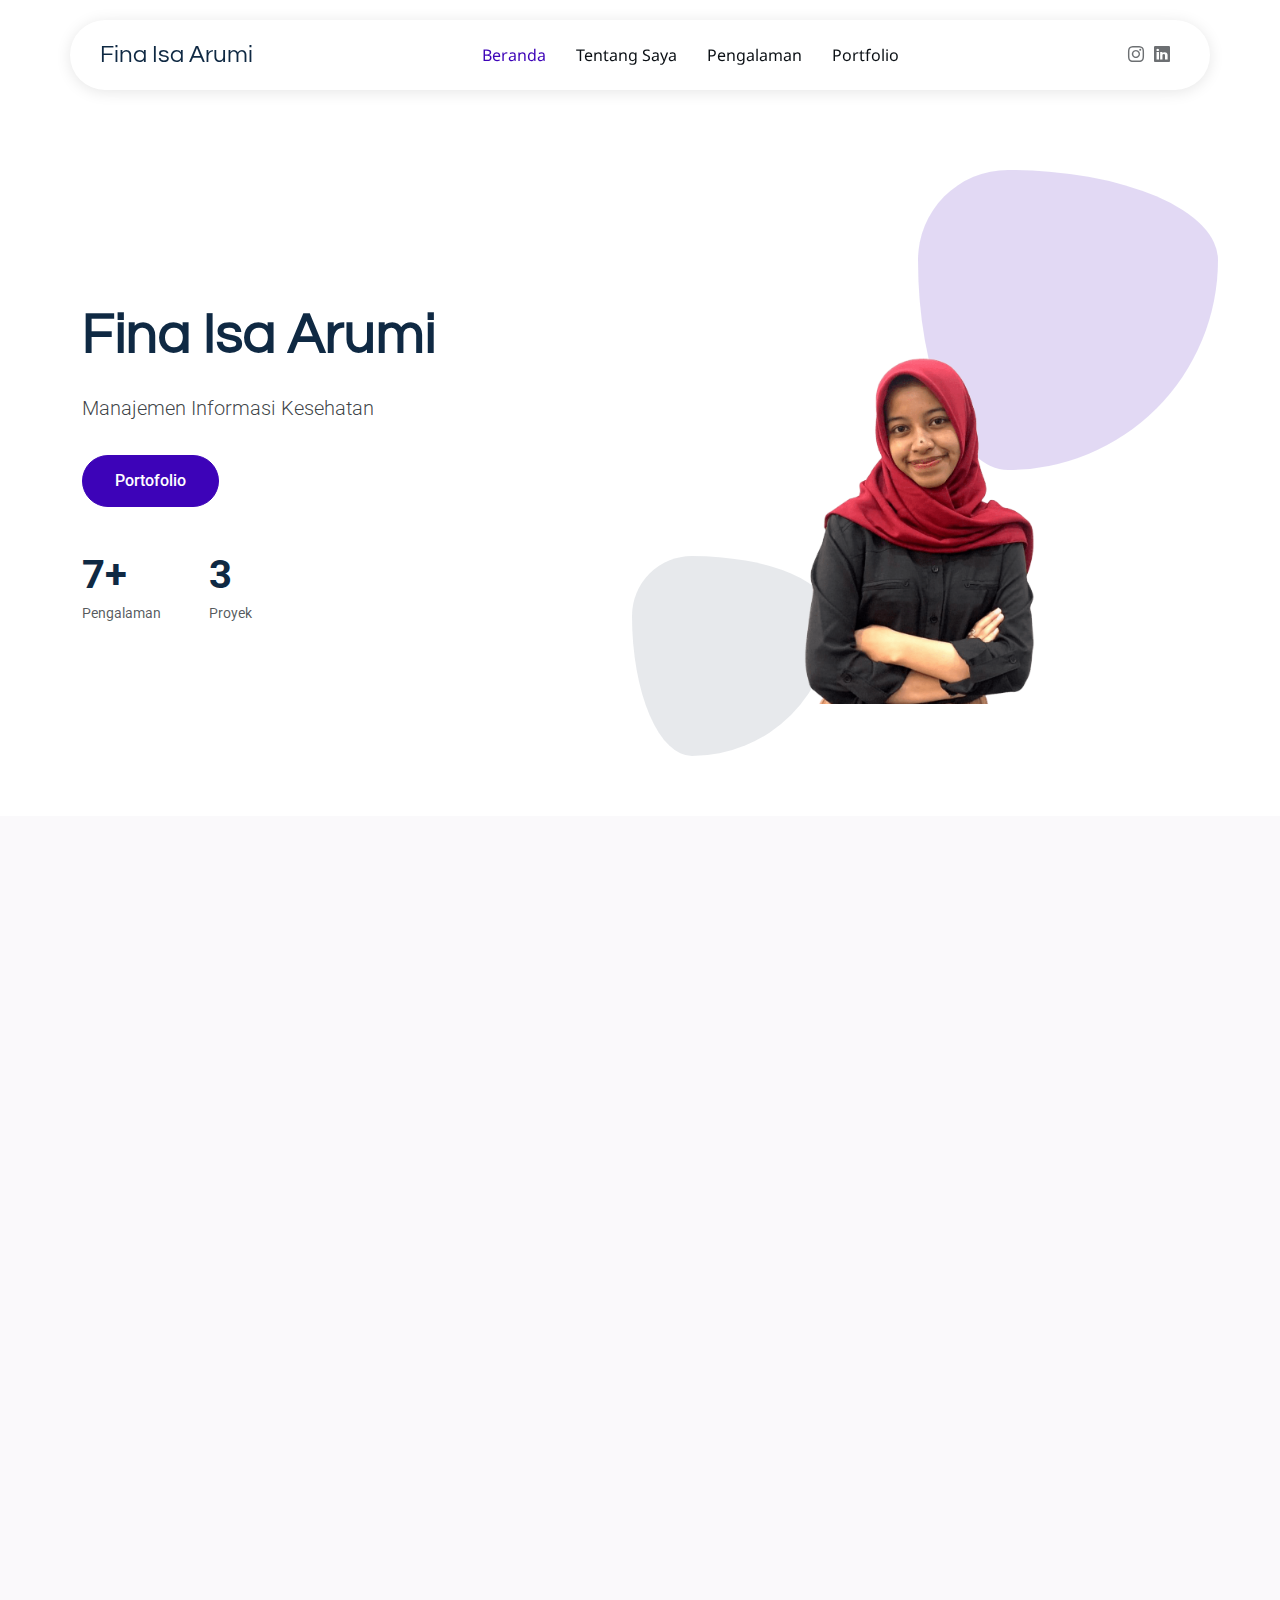
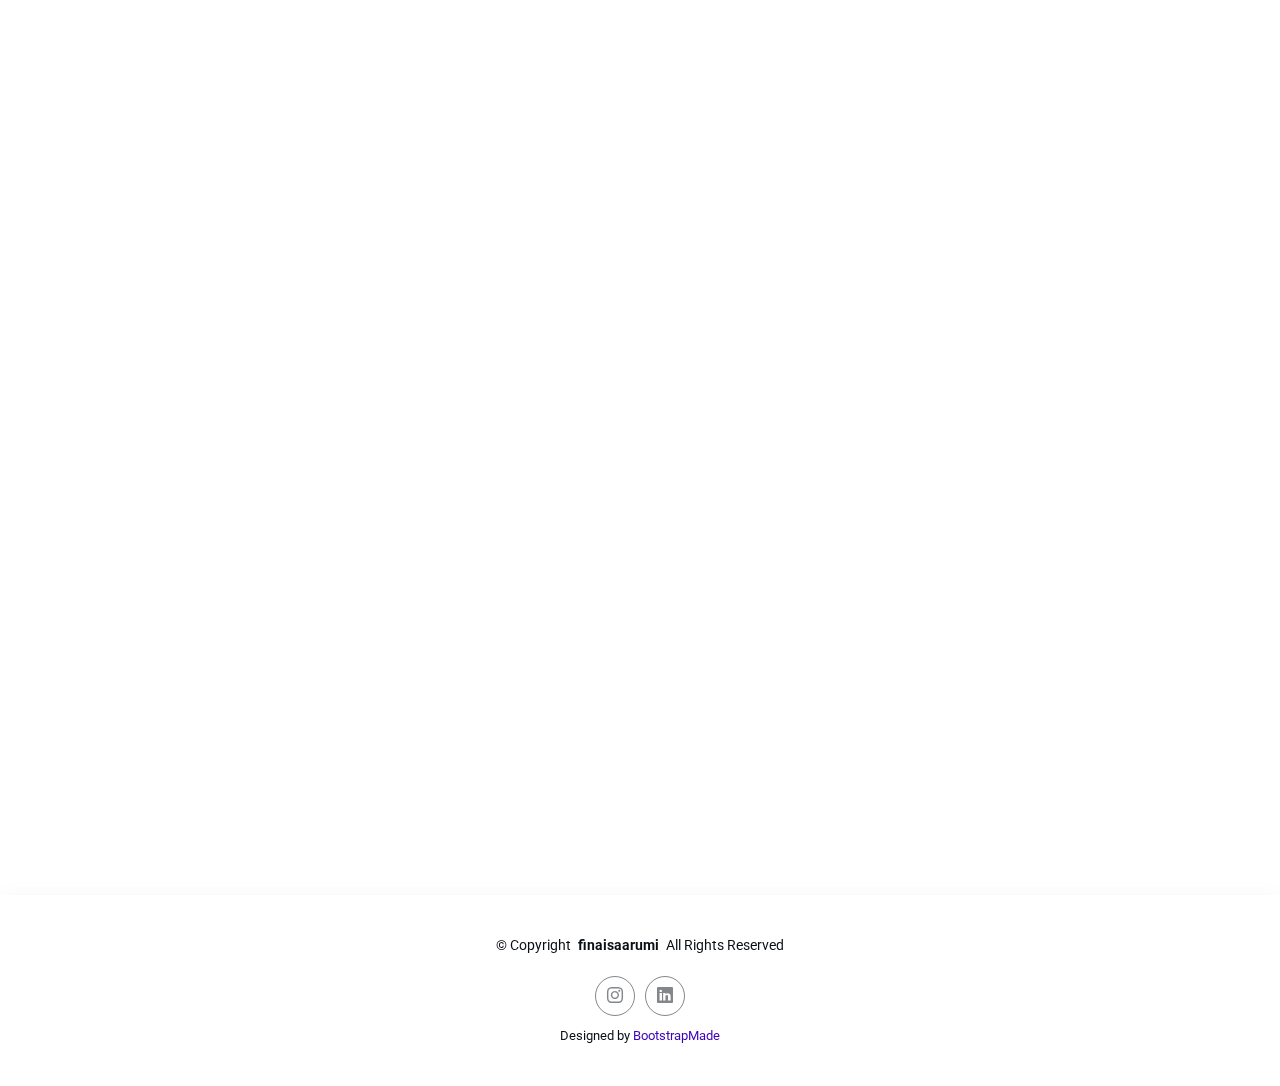
==== index.html @ 9a81572d "perbaikannn" ====
<!DOCTYPE html>
<html lang="en">

<head>
  <meta charset="utf-8">
  <meta content="width=device-width, initial-scale=1.0" name="viewport">
  <title>Fina Isa Arumi</title>
  <meta name="Website Portofolio" content="">
  <meta name="Portofolio" content="">

  <!-- Fonts -->
  <link href="https://fonts.googleapis.com" rel="preconnect">
  <link href="https://fonts.gstatic.com" rel="preconnect" crossorigin>
  <link href="https://fonts.googleapis.com/css2?family=Roboto:ital,wght@0,100;0,300;0,400;0,500;0,700;0,900;1,100;1,300;1,400;1,500;1,700;1,900&family=Noto+Sans:ital,wght@0,100;0,200;0,300;0,400;0,500;0,600;0,700;0,800;0,900;1,100;1,200;1,300;1,400;1,500;1,600;1,700;1,800;1,900&family=Questrial:wght@400&display=swap" rel="stylesheet">

  <!-- Vendor CSS Files -->
  <link href="assets/vendor/bootstrap/css/bootstrap.min.css" rel="stylesheet">
  <link href="assets/vendor/bootstrap-icons/bootstrap-icons.css" rel="stylesheet">
  <link href="assets/vendor/aos/aos.css" rel="stylesheet">
  <link href="assets/vendor/glightbox/css/glightbox.min.css" rel="stylesheet">
  <link href="assets/vendor/swiper/swiper-bundle.min.css" rel="stylesheet">

  <!-- Main CSS File -->
  <link href="assets/css/main.css" rel="stylesheet">

  <!-- =======================================================
  * Template Name: EasyFolio
  * Template URL: https://bootstrapmade.com/easyfolio-bootstrap-portfolio-template/
  * Updated: Feb 11 2025 with Bootstrap v5.3.3
  * Author: BootstrapMade.com
  * License: https://bootstrapmade.com/license/
  ======================================================== -->
</head>

<body class="index-page">

  <header id="header" class="header d-flex align-items-center sticky-top">
    <div class="header-container container-fluid container-xl position-relative d-flex align-items-center justify-content-between">

      <a href="index.html" class="logo d-flex align-items-center me-auto me-xl-0">
        <h1 class="sitename">Fina Isa Arumi</h1>
      </a>

      <nav id="navmenu" class="navmenu">
        <ul>
          <li><a href="#hero" class="active">Beranda</a></li>
          <li><a href="#Tentang Saya">Tentang Saya</a></li>
          <li><a href="#resume">Pengalaman</a></li>
          <li><a href="#portfolio">Portfolio</a></li>
        </ul>
        <i class="mobile-nav-toggle d-xl-none bi bi-list"></i>
      </nav>

      <div class="header-social-links">
        <a href="#" class="email"><i class="bi bi-email"></i></a>
        <a href="https://www.instagram.com/finaisaa" class="instagram" target="_blank"><i class="bi bi-instagram"></i></a>
        <a href="https://www.linkedin.com/in/finaisaarumi" class="linkedin" target="_blank"><i class="bi bi-linkedin"></i></a>
      </div>

    </div>
  </header>

  <main class="main">

    <!-- Hero Section -->
    <section id="hero" class="hero section">

      <div class="container" data-aos="fade-up" data-aos-delay="100">

        <div class="row align-items-center content">
          <div class="col-lg-6" data-aos="fade-up" data-aos-delay="200">
            <h2>Fina Isa Arumi</h2>
            <p class="lead">Manajemen Informasi Kesehatan</p>
            <div class="cta-buttons" data-aos="fade-up" data-aos-delay="300">
              <a href="#portfolio" class="btn btn-primary">Portofolio</a>
            </div>
            <div class="hero-stats" data-aos="fade-up" data-aos-delay="400">
              <div class="stat-item">
                <span class="stat-number">7+</span>
                <span class="stat-label">Pengalaman</span>
              </div>
              <div class="stat-item">
                <span class="stat-number">3</span>
                <span class="stat-label">Proyek</span>
              </div>
            </div>
          </div>
          <div class="col-lg-6">
            <div class="hero-image">
              <div class="shape-1"></div>
              <div class="shape-2"></div>
              <img src="assets/img/testimonials/WhatsApp Image 2025-02-17 at 12.03.12_8ef794c5.png" alt="Portfolio Hero Image" class="img-fluid" data-aos="zoom-out" data-aos-delay="300">
            </div>
          </div>
        </div>

      </div>

    </section><!-- /Hero Section -->

    <!-- About Section -->
    <section id="Tentang Saya" class="about section light-background">

      <!-- Section Title -->
      <div class="container section-title" data-aos="fade-up">
        <h2>Tentang Saya</h2>
        <div class="title-shape">
          <svg viewBox="0 0 200 20" xmlns="http://www.w3.org/2000/svg">
            <path d="M 0,10 C 40,0 60,20 100,10 C 140,0 160,20 200,10" fill="none" stroke="currentColor" stroke-width="2"></path>
          </svg>
        </div>
        <p> </p>
      </div><!-- End Section Title -->

      <div class="container" data-aos="fade-up" data-aos-delay="100">

        <div class="row align-items-center">
          <div class="col-lg-6 position-relative" data-aos="fade-right" data-aos-delay="200">
            <div class="about-image">
              <img src="assets/img/testimonials/DSC00653.JPG" alt="Profile Image" class="img-fluid rounded-4">
            </div>
          </div>

          <div class="col-lg-6" data-aos="fade-left" data-aos-delay="300">
            <div class="about-content">
              <span class="subtitle">Tentang Saya</span>

              <h2>Mahasiswa</h2>

              <p class="lead mb-4">Mahasiswa aktif angkatan 2022 Sarjana Terapan Manajemen Informasi
                Kesehatan Sekolah Vokasi.</p>

              <p class="mb-4">Universitas Gadjah Mada</p>

              <div class="personal-info">
                <div class="row g-4">
                  <div class="col-6">
                    <div class="info-item">
                      <span class="label">Nama</span>
                      <span class="value">Fina Isa Arumi</span>
                    </div>
                  </div>

                  <div class="col-6">
                    <div class="info-item">
                      <span class="label">Email</span>
                      <span class="value"><a href="mailto:finaisaarumi@mail.ugm.ac.id">finaisaarumi@mail.ugm.ac.id</a></span>
                    </div>
                  </div>

                  <div class="col-6">
                    <div class="info-item">
                      <span class="label">Alamat</span>
                      <span class="value">Wonosobo, Jawa Tengah</span>
                    </div>
                  </div>

                  <div class="col-6">
                    <div class="info-item">
                      <span class="label">Domisili</span>
                      <span class="value">Sleman, Yogyakarta</span>
                    </div>
                  </div>
                </div>
              </div>


      </div>

    </section><!-- /About Section -->

    <!-- Skills Section -->
    <section id="skills" class="skills section">

      <div class="container" data-aos="fade-up" data-aos-delay="100">

        <div class="row g-4 skills-animation">

          <div class="col-md-6 col-lg-3" data-aos="fade-up" data-aos-delay="100">
            <div class="skill-box">
              <h3>Microsoft Office</h3>
              <p>Mampu mengoperasikan Microsoft Office dengan baik.</p>
              <span class="text-end d-block">90%</span>
              <div class="progress">
                <div class="progress-bar" role="progressbar" aria-valuenow="90" aria-valuemin="0" aria-valuemax="100"></div>
              </div>
            </div>
          </div>

          <div class="col-md-6 col-lg-3" data-aos="fade-up" data-aos-delay="200">
            <div class="skill-box">
              <h3>Canva</h3>
              <p>Mampu melakukan editing menggunakan aplikasi Canva.</p>
              <span class="text-end d-block">85%</span>
              <div class="progress">
                <div class="progress-bar" role="progressbar" aria-valuenow="95" aria-valuemin="0" aria-valuemax="100"></div>
              </div>
            </div>
          </div>

          <div class="col-md-6 col-lg-3" data-aos="fade-up" data-aos-delay="300">
            <div class="skill-box">
              <h3>Copywriting</h3>
              <p>Berpengalaman dalam bidang penulisan.</p>
              <span class="text-end d-block">82%</span>
              <div class="progress">
                <div class="progress-bar" role="progressbar" aria-valuenow="80" aria-valuemin="0" aria-valuemax="100"></div>
              </div>
            </div>
          </div>

          <div class="col-md-6 col-lg-3" data-aos="fade-up" data-aos-delay="400">
            <div class="skill-box">
              <h3>Team Work</h3>
              <p>Mampu bekerja sama dalam tim.</p>
              <span class="text-end d-block">88%</span>
              <div class="progress">
                <div class="progress-bar" role="progressbar" aria-valuenow="55" aria-valuemin="0" aria-valuemax="100">
                </div>
              </div>
            </div>
          </div>

        </div>

      </div>

    </section><!-- /Skills Section -->

    <!-- Resume Section -->
    <section id="resume" class="resume section">

      <!-- Section Title -->
      <div class="container section-title" data-aos="fade-up">
        <h2>Pengalaman</h2>
        <div class="title-shape">
          <svg viewBox="0 0 200 20" xmlns="http://www.w3.org/2000/svg">
            <path d="M 0,10 C 40,0 60,20 100,10 C 140,0 160,20 200,10" fill="none" stroke="currentColor" stroke-width="2"></path>
          </svg>
        </div>
        <p> </p>
      </div><!-- End Section Title -->

      <div class="container" data-aos="fade-up" data-aos-delay="100">
        <div class="row">
          <div class="col-12">
            <div class="resume-wrapper">
              <div class="resume-block" data-aos="fade-up">
                <h2>Pengalaman Kerja</h2>
                <p class="lead">Praktik Kerja Lapangan</p>

                <div class="timeline">
                  <div class="timeline-item" data-aos="fade-up" data-aos-delay="200">
                    <div class="timeline-left">
                      <h4 class="company">RSUP Dr. Sardjito</h4>
                      <span class="period">Januari - Februari 2025</span>
                    </div>
                    <div class="timeline-dot"></div>
                    <div class="timeline-right">
                      <h3 class="position">Instalasi Cancer Registry</h3>
                      <p class="description">Analisis dan Pelaporan Data Kanker</p>
                    </div>
                  </div>

                  <div class="timeline-item" data-aos="fade-up" data-aos-delay="300">
                    <div class="timeline-left">
                      <h4 class="company">Puskesmas Gondomanan</h4>
                      <span class="period">Januari - Februari 2024</span>
                    </div>
                    <div class="timeline-dot"></div>
                    <div class="timeline-right">
                      <h3 class="position">Unit Kerja Rekam Medis</h3>
                      <p class="description">
                      </p>
                      <ul>
                        <li>Pendaftaran Pasien</li>
                        <li>Filling</li>
                      </ul>
                      <p></p>
                    </div>
                  </div>

                  <div class="timeline-item" data-aos="fade-up" data-aos-delay="400">
                    <div class="timeline-left">
                      <h4 class="company">RSUD Wates</h4>
                      <span class="period">2Juni - Agustus 2023 </span>
                    </div>
                    <div class="timeline-dot"></div>
                    <div class="timeline-right">
                      <h3 class="position">Instalasi Rekam Medis </h3>
                      <p class="description">
                      </p>
                      <ul>
                        <li>Pendaftaran Pasien</li>
                        <li>Assembling</li>
                        <li>SKM</li>
                        <li>Coding</li>
                        <li>Pelaporan</li>
                        <li>Filling</li>
                      </ul>
                      <p></p>
                    </div>
                  </div>
                </div>
              </div>

              <div class="resume-block" data-aos="fade-up" data-aos-delay="100">
                <h2>Pengalaman Organisasi dan Kepanitiaan</h2>
                <p class="lead">Organisasi dan Kepanitiaan yang pernah diikuti</p>

                <div class="timeline">
                  <div class="timeline-item" data-aos="fade-up" data-aos-delay="200">
                    <div class="timeline-left">
                      <h4 class="company">KMD LIKES SV UGM</h4>
                      <span class="period">2023/2024</span>
                    </div>
                    <div class="timeline-dot"></div>
                    <div class="timeline-right">
                      <h3 class="position">Wakil Ketua Umum</h3>
                    </p>
                    <ul>
                      <li>Steering Comittee</li>
                      <li>Ketua Pelaksana Kaderisasi 2024</li>
                      <li>Koordinator Divisi Hubungan Masyarakat Gebyar Rekam Medis 2024</li>
                    </ul>
                    <p></p>
                    </div>
                  </div>

                  <div class="timeline-item" data-aos="fade-up" data-aos-delay="300">
                    <div class="timeline-left">
                      <h4 class="company">MRF SV UGM</h4>
                      <span class="period">2023/2024</span>
                    </div>
                    <div class="timeline-dot"></div>
                    <div class="timeline-right">
                      <h3 class="position">Sekretaris Jenderal</h3>
                    </p>
                    <ul>
                      <li>Steering Comittee</li>
                      <li>Ketua Pelaksana Kaderisasi 2024</li>
                    </ul>
                    <p></p>
                    </div>
                  </div>

                  <div class="timeline-item" data-aos="fade-up" data-aos-delay="400">
                    <div class="timeline-left">
                      <h4 class="company">KMD LIKES SV UGM </h4>
                      <span class="period">2022/2023</span>
                    </div>
                    <div class="timeline-dot"></div>
                    <div class="timeline-right">
                      <h3 class="position">Staff Divisi Kelompok Studi</h3>
                    </p>
                    <ul>
                      <li>Sekretaris Divisi</li>
                      <li>Sekretaris Gebyar Rekam Medis 2023</li>
                    </ul>
                    <p></p>
                    </div>
                  </div>

                  <div class="timeline-item" data-aos="fade-up" data-aos-delay="400">
                    <div class="timeline-left">
                      <h4 class="company">MRF SV UGM </h4>
                      <span class="period">2022/2023</span>
                    </div>
                    <div class="timeline-dot"></div>
                    <div class="timeline-right">
                      <h3 class="position">Staff Divisi Kelompok Studi</h3>
                    </p>
                    <ul>
                      <li>Sekretaris Divisi</li>
                      <li>Ketua Pelaksana Kuliah Umum Manajemen Informasi Kesehatan 2023</li>
                      <li>Ketua Pelaksana International Guest Lecture on Health Information Management 2023</li>
                      <li>Divisi KSK Program Kerja Sempro 2023</li>
                      <li>Divisi KSK Program Kerja HUT MRF 2023</li>
                    </ul>
                    <p></p>
                    </div>
                </div>
              </div>
            </div>
          </div>
        </div>

      </div>

    </section><!-- /Resume Section -->

    <!-- Portfolio Section -->
    <section id="portfolio" class="portfolio section">

      <!-- Section Title -->
      <div class="container section-title" data-aos="fade-up">
        <h2>Portofolio</h2>
        <div class="title-shape">
          <svg viewBox="0 0 200 20" xmlns="http://www.w3.org/2000/svg">
            <path d="M 0,10 C 40,0 60,20 100,10 C 140,0 160,20 200,10" fill="none" stroke="currentColor" stroke-width="2"></path>
          </svg>
        </div>
        <p> </p>
      </div><!-- End Section Title -->

      <div class="container" data-aos="fade-up" data-aos-delay="100">

        <div class="isotope-layout" data-default-filter="*" data-layout="masonry" data-sort="original-order">


          <div class="row g-4 isotope-container" data-aos="fade-up" data-aos-delay="300">

            <div class="col-lg-6 col-md-6 portfolio-item isotope-item filter-web">
              <div class="portfolio-card">
                <div class="portfolio-image">
                  <img src="assets/img/portfolio/DSCF2455.JPG" class="img-fluid" alt="" loading="lazy">
                  <div class="portfolio-overlay">
                    <div class="portfolio-actions">
                      <a href="assets/img/portfolio/DSCF2455.JPG" class="glightbox preview-link" data-gallery="portfolio-gallery-web"><i class="bi bi-eye"></i></a>
                      <a href="assets/img/portfolio/FINA ISA ARUMI (1)_page-0001.jpg" class="glightbox preview-link" data-gallery="portfolio-gallery-web"><i class="bi bi-eye"></i></a>
                      <a href="assets/img/portfolio/IMG-20250217-WA0003.jpg" class="glightbox preview-link" data-gallery="portfolio-gallery-web"><i class="bi bi-eye"></i></a>
                    </div>
                  </div>
                </div>
                <div class="portfolio-content">
                  <span class="category">2024</span>
                  <h3>Juara I Cerdas Cermat</h3>
                  <p>Juara I Cabang Lomba Cerdas Cermat Medical Record Olympic 2024.</p>
                </div>
              </div>
            </div><!-- End Portfolio Item -->

            <div class="col-lg-6 col-md-6 portfolio-item isotope-item filter-graphics">
              <div class="portfolio-card">
                <div class="portfolio-image">
                  <img src="assets/img/portfolio/IMG-20250217-WA0004.jpg" class="img-fluid" alt="" loading="lazy">
                  <div class="portfolio-overlay">
                    <div class="portfolio-actions">
                      <a href="assets/img/portfolio/IMG-20250217-WA0004.jpg" class="glightbox preview-link" data-gallery="portfolio-gallery-graphics"><i class="bi bi-eye"></i></a>
                      <a href="assets/img/portfolio/Sertifikat_FINA ISA ARUMI_page-0001.jpg" class="glightbox preview-link" data-gallery="portfolio-gallery-graphics"><i class="bi bi-eye"></i></a>
                      <a href="assets/img/portfolio/IMG-20250217-WA0006.jpg" class="glightbox preview-link" data-gallery="portfolio-gallery-graphics"><i class="bi bi-eye"></i></a>
                    </div>
                  </div>
                </div>
                <div class="portfolio-content">
                  <span class="category">2024</span>
                  <h3>Juara III CLECOMERCO</h3>
                  <p>Juara III Cabang Lomba CLECOMERCO (Clever Coding of Medical Record Competition) Festival Rekam Medis 2024.</p>
                </div>
              </div>
            </div><!-- End Portfolio Item -->

            <div class="col-lg-6 col-md-6 portfolio-item isotope-item filter-graphics">
              <div class="portfolio-card">
                <div class="portfolio-image">
                  <img src="assets/img/portfolio/IMG-20250218-WA0006.jpg" class="img-fluid" alt="" loading="lazy">
                  <div class="portfolio-overlay">
                    <div class="portfolio-actions">
                      <a href="assets/img/portfolio/IMG-20250218-WA0006.jpg" class="glightbox preview-link" data-gallery="portfolio-gallery-graphics"><i class="bi bi-eye"></i></a>
                      <a href="assets/img/portfolio/IMG-20250218-WA0004.jpg" class="glightbox preview-link" data-gallery="portfolio-gallery-graphics"><i class="bi bi-eye"></i></a>
                    </div>
                  </div>
                </div>
                <div class="portfolio-content">
                  <span class="category">Desember 2024</span>
                  <h3>Project Day 5</h3>
                  <p>Design Mockup Geotagging.</p>
                  <a href="https://bit.ly/PJD5-Kelompok3" class="link">Lihat Detail Proyek</a>
                </div>
              </div>
            </div><!-- End Portfolio Item -->

            <div class="col-lg-6 col-md-6 portfolio-item isotope-item filter-graphics">
              <div class="portfolio-card">
                <div class="portfolio-image">
                  <img src="assets/img/portfolio/IMG-20250218-WA0007.jpg" class="img-fluid" alt="" loading="lazy">
                  <div class="portfolio-overlay">
                    <div class="portfolio-actions">
                      <a href="assets/img/portfolio/IMG-20250218-WA0007.jpg" class="glightbox preview-link" data-gallery="portfolio-gallery-graphics"><i class="bi bi-eye"></i></a>
                      <a href="assets/img/portfolio/IMG-20250218-WA0005.jpg" class="glightbox preview-link" data-gallery="portfolio-gallery-graphics"><i class="bi bi-eye"></i></a>
                    </div>
                  </div>
                </div>
                <div class="portfolio-content">
                  <span class="category">Juni 2024</span>
                  <h3>Project Day 4</h3>
                  <p>Design Interface Sistem Pembiayaan Kesehatan.</p>
                  <a href="https://bit.ly/PJD4-Kelompok3" class="link">Lihat Detail Proyek</a>
                </div>
              </div>
            </div><!-- End Portfolio Item -->

            <div class="col-lg-6 col-md-6 portfolio-item isotope-item filter-graphics">
              <div class="portfolio-card">
                <div class="portfolio-image">
                  <img src="assets/img/portfolio/IMG-20250218-WA0003.jpg" class="img-fluid" alt="" loading="lazy">
                  <div class="portfolio-overlay">
                    <div class="portfolio-actions">
                      <a href="assets/img/portfolio/IMG-20250218-WA0003.jpg" class="glightbox preview-link" data-gallery="portfolio-gallery-graphics"><i class="bi bi-eye"></i></a>
                      <a href="assets/img/portfolio/IMG-20250218-WA0002.jpg" class="glightbox preview-link" data-gallery="portfolio-gallery-graphics"><i class="bi bi-eye"></i></a>
                    </div>
                  </div>
                </div>
                <div class="portfolio-content">
                  <span class="category">Desember 2023</span>
                  <h3>Project Day 3</h3>
                  <p>Design Interface Ketepatan Koding.</p>
                  <a href="https://bit.ly/PJD3-Kelompok3" class="link">Lihat Detail Proyek</a>
                </div>
              </div>
            </div><!-- End Portfolio Item -->

          </div><!-- End Portfolio Container -->

        </div>

      </div>

    </section><!-- /Portfolio Section -->

     
    </section><!-- /Contact Section -->

  </main>

  <footer id="footer" class="footer">

    <div class="container">
      <div class="copyright text-center ">
        <p>© <span>Copyright</span> <strong class="px-1 sitename">finaisaarumi</strong> <span>All Rights Reserved</span></p>
      </div>
      <div class="social-links d-flex justify-content-center">
        <a href="https://www.instagram.com/finaisaa" class="instagram" target="_blank"><i class="bi bi-instagram"></i></a>
        <a href="https://www.linkedin.com/in/finaisaarumi" class="linkedin" target="_blank"><i class="bi bi-linkedin"></i></a>
      </div>
      <div class="credits">
        <!-- All the links in the footer should remain intact. -->
        <!-- You can delete the links only if you've purchased the pro version. -->
        <!-- Licensing information: https://bootstrapmade.com/license/ -->
        <!-- Purchase the pro version with working PHP/AJAX contact form: [buy-url] -->
        Designed by <a href="https://bootstrapmade.com/">BootstrapMade</a>
      </div>
    </div>

  </footer>

  <!-- Scroll Top -->
  <a href="#" id="scroll-top" class="scroll-top d-flex align-items-center justify-content-center"><i class="bi bi-arrow-up-short"></i></a>

  <!-- Vendor JS Files -->
  <script src="assets/vendor/bootstrap/js/bootstrap.bundle.min.js"></script>
  <script src="assets/vendor/php-email-form/validate.js"></script>
  <script src="assets/vendor/aos/aos.js"></script>
  <script src="assets/vendor/waypoints/noframework.waypoints.js"></script>
  <script src="assets/vendor/glightbox/js/glightbox.min.js"></script>
  <script src="assets/vendor/imagesloaded/imagesloaded.pkgd.min.js"></script>
  <script src="assets/vendor/isotope-layout/isotope.pkgd.min.js"></script>
  <script src="assets/vendor/swiper/swiper-bundle.min.js"></script>

  <!-- Main JS File -->
  <script src="assets/js/main.js"></script>

</body>

</html>
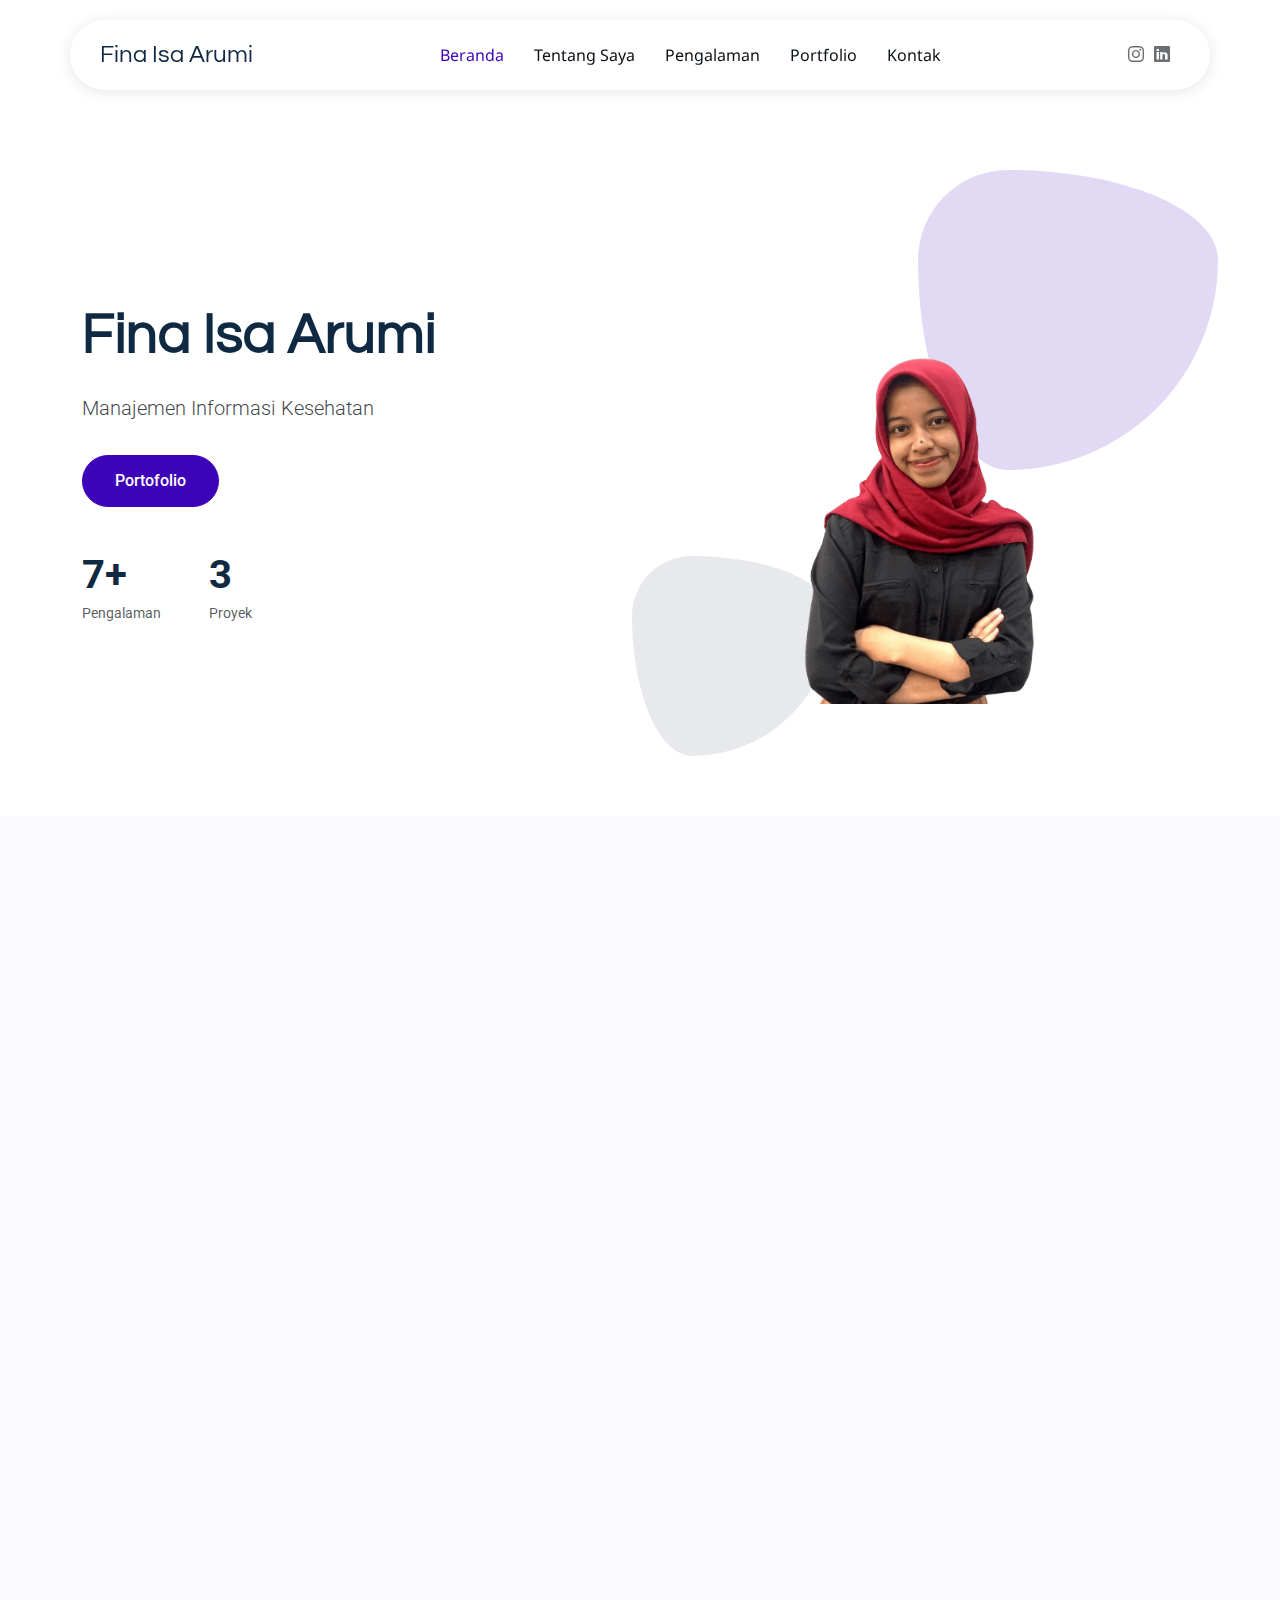
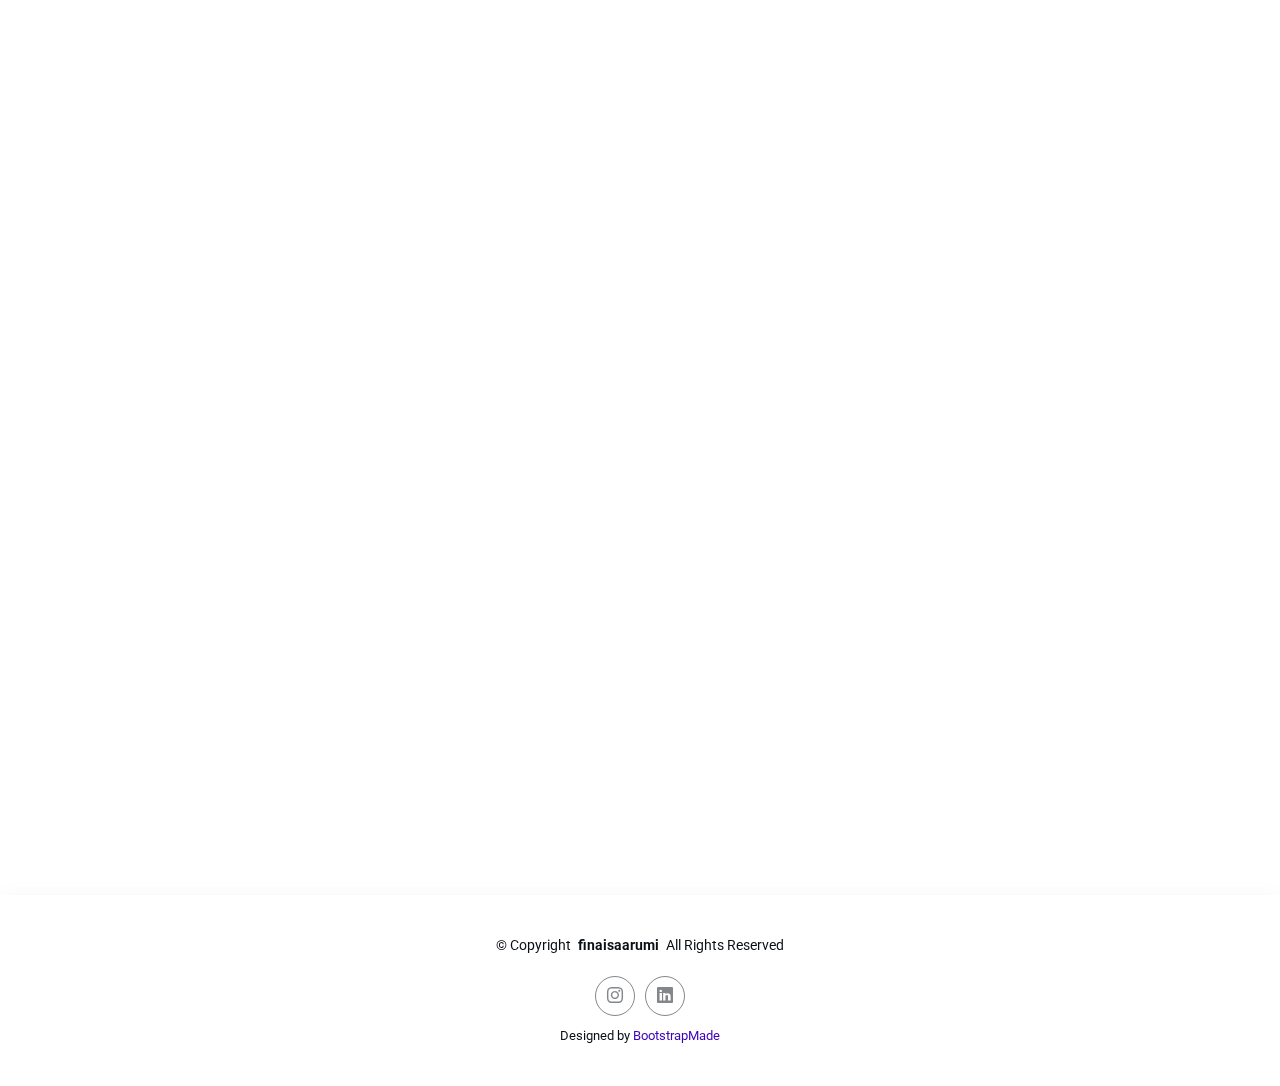
==== commit 528804e6: "Menambahkan halaman kontak" ====
--- a/index.html
+++ b/index.html
@@ -47,6 +47,7 @@
           <li><a href="#Tentang Saya">Tentang Saya</a></li>
           <li><a href="#resume">Pengalaman</a></li>
           <li><a href="#portfolio">Portfolio</a></li>
+          <li><a href="github/contact">Kontak</a></li>
         </ul>
         <i class="mobile-nav-toggle d-xl-none bi bi-list"></i>
       </nav>
@@ -283,7 +284,7 @@
                   <div class="timeline-item" data-aos="fade-up" data-aos-delay="400">
                     <div class="timeline-left">
                       <h4 class="company">RSUD Wates</h4>
-                      <span class="period">2Juni - Agustus 2023 </span>
+                      <span class="period">Juni - Agustus 2023 </span>
                     </div>
                     <div class="timeline-dot"></div>
                     <div class="timeline-right">
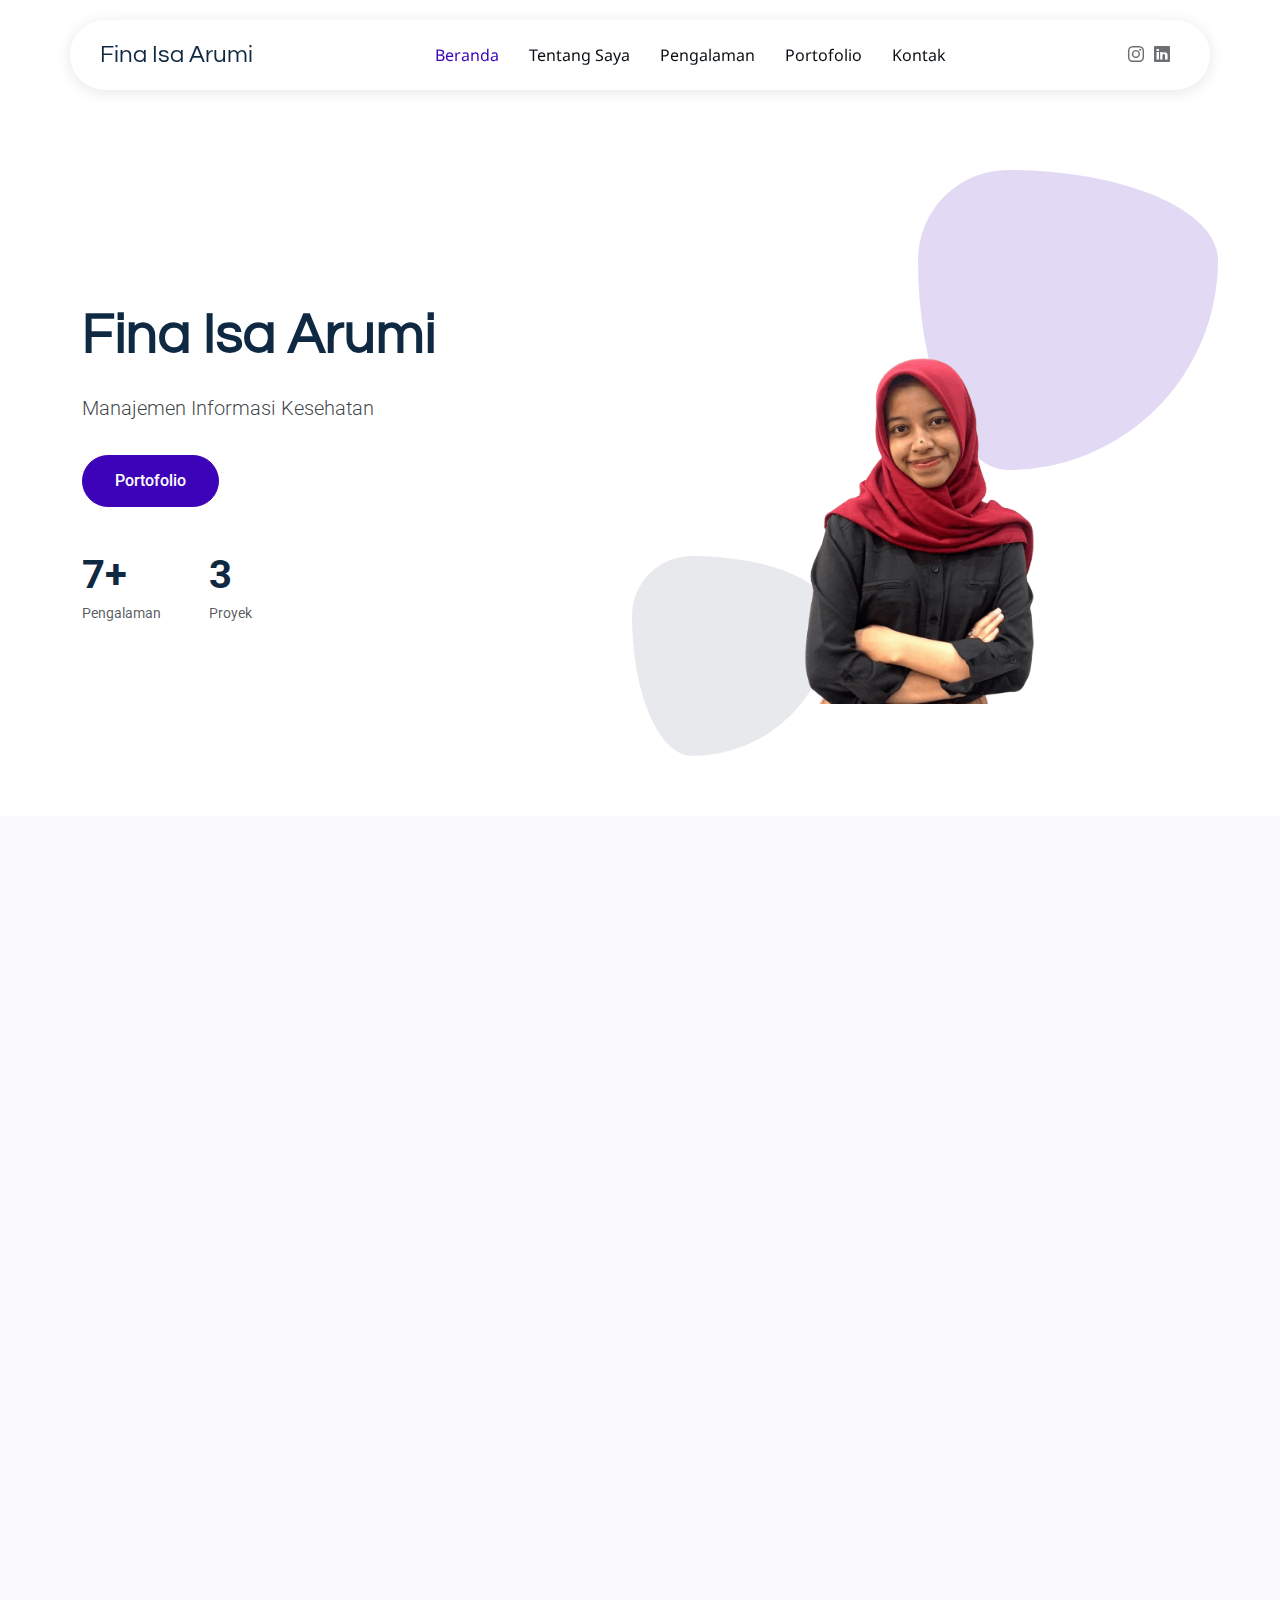
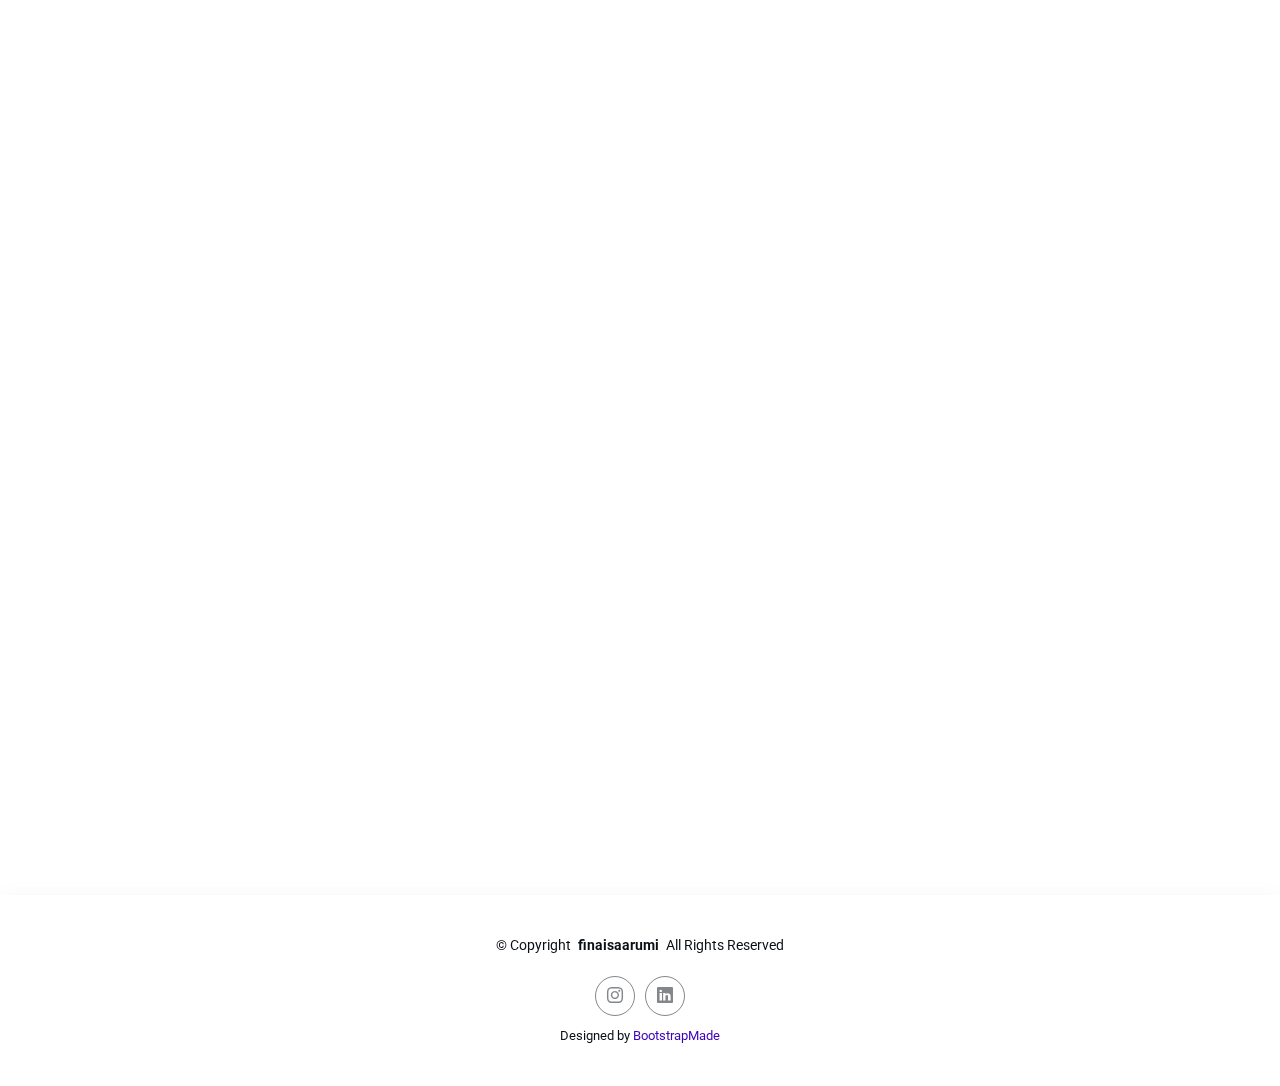
==== commit 66fcf4ff: "Memperbarui Web" ====
--- a/index.html
+++ b/index.html
@@ -43,11 +43,11 @@
 
       <nav id="navmenu" class="navmenu">
         <ul>
-          <li><a href="#hero" class="active">Beranda</a></li>
+          <li><a href="#Beranda" class="active">Beranda</a></li>
           <li><a href="#Tentang Saya">Tentang Saya</a></li>
           <li><a href="#resume">Pengalaman</a></li>
-          <li><a href="#portfolio">Portfolio</a></li>
-          <li><a href="github/contact">Kontak</a></li>
+          <li><a href="#portfolio">Portofolio</a></li>
+          <li><a href="https://finaisaa.github.io/kontak.html">Kontak</a></li>
         </ul>
         <i class="mobile-nav-toggle d-xl-none bi bi-list"></i>
       </nav>
@@ -395,7 +395,9 @@
 
       <!-- Section Title -->
       <div class="container section-title" data-aos="fade-up">
-        <h2>Portofolio</h2>
+        <a href="#portfolio">
+          <h2>Portofolio</h2>
+        </a>
         <div class="title-shape">
           <svg viewBox="0 0 200 20" xmlns="http://www.w3.org/2000/svg">
             <path d="M 0,10 C 40,0 60,20 100,10 C 140,0 160,20 200,10" fill="none" stroke="currentColor" stroke-width="2"></path>
--- a/assets/css/main.css
+++ b/assets/css/main.css
@@ -939,27 +939,6 @@
   color: var(--heading-color);
 }
 
-.about .signature {
-  display: flex;
-  align-items: center;
-  gap: 1.5rem;
-}
-
-.about .signature .signature-image {
-  max-width: 150px;
-}
-
-.about .signature .signature-info h4 {
-  font-size: 1.25rem;
-  margin-bottom: 0.25rem;
-}
-
-.about .signature .signature-info p {
-  font-size: 0.875rem;
-  color: color-mix(in srgb, var(--default-color), transparent 40%);
-  margin: 0;
-}
-
 /*--------------------------------------------------------------
 # Skills Section
 --------------------------------------------------------------*/
@@ -1302,366 +1281,6 @@
 }
 
 /*--------------------------------------------------------------
-# Testimonials Section
---------------------------------------------------------------*/
-.testimonials .testimonials-slider {
-  width: 100%;
-  position: relative;
-  padding-bottom: 60px;
-}
-
-.testimonials .swiper-wrapper {
-  height: auto;
-}
-
-.testimonials .testimonial-item {
-  background-color: var(--surface-color);
-  padding: 40px;
-  border-radius: 20px;
-}
-
-@media (max-width: 575px) {
-  .testimonials .testimonial-item {
-    padding: 20px;
-  }
-}
-
-.testimonials .testimonial-item h2 {
-  font-size: 24px;
-  font-weight: 600;
-  margin-bottom: 20px;
-}
-
-.testimonials .testimonial-item p {
-  font-size: 16px;
-  line-height: 1.8;
-  margin-bottom: 30px;
-  font-style: italic;
-}
-
-.testimonials .testimonial-item .profile {
-  gap: 15px;
-}
-
-.testimonials .testimonial-item .profile .profile-img {
-  width: 60px;
-  height: 60px;
-  border-radius: 50%;
-  object-fit: cover;
-}
-
-.testimonials .testimonial-item .profile .profile-info h3 {
-  font-size: 18px;
-  margin: 0;
-  font-weight: 600;
-}
-
-.testimonials .testimonial-item .profile .profile-info span {
-  font-size: 14px;
-  color: color-mix(in srgb, var(--default-color) 70%, transparent);
-}
-
-.testimonials .testimonial-item .featured-img-wrapper {
-  min-height: 400px;
-  position: relative;
-  overflow: hidden;
-  border-radius: 16px;
-}
-
-.testimonials .testimonial-item .featured-img {
-  width: 100%;
-  height: 100%;
-  object-fit: cover;
-  position: absolute;
-  top: 0;
-  left: 0;
-}
-
-.testimonials .swiper-navigation {
-  position: absolute;
-  bottom: 0;
-  gap: 10px;
-}
-
-.testimonials .swiper-button-prev,
-.testimonials .swiper-button-next {
-  position: relative;
-  left: auto;
-  right: auto;
-  top: auto;
-  margin: 0;
-  width: 44px;
-  height: 44px;
-  background-color: var(--surface-color);
-  border-radius: 50%;
-  border: 1px solid color-mix(in srgb, var(--default-color) 10%, transparent);
-  transition: 0.3s;
-}
-
-.testimonials .swiper-button-prev::after,
-.testimonials .swiper-button-next::after {
-  font-size: 20px;
-  color: var(--default-color);
-}
-
-.testimonials .swiper-button-prev:hover,
-.testimonials .swiper-button-next:hover {
-  background-color: var(--accent-color);
-  border-color: var(--accent-color);
-}
-
-.testimonials .swiper-button-prev:hover::after,
-.testimonials .swiper-button-next:hover::after {
-  color: var(--contrast-color);
-}
-
-/*--------------------------------------------------------------
-# Services Section
---------------------------------------------------------------*/
-.services {
-  padding: 80px 0;
-}
-
-.services .servies-title {
-  font-size: 2.5rem;
-  margin-bottom: 1.5rem;
-}
-
-.services .btn-outline-primary {
-  color: var(--accent-color);
-  border-color: var(--accent-color);
-  padding: 10px 30px;
-  border-radius: 50px;
-  transition: all 0.3s ease;
-}
-
-.services .btn-outline-primary:hover {
-  background-color: var(--accent-color);
-  color: var(--contrast-color);
-}
-
-.services .service-item {
-  background-color: var(--surface-color);
-  padding: 30px;
-  border-radius: 10px;
-  box-shadow: 0 5px 15px rgba(0, 0, 0, 0.1);
-  height: 100%;
-  transition: transform 0.3s ease;
-}
-
-.services .service-item:hover {
-  transform: scale(1.05);
-}
-
-.services .service-item i {
-  font-size: 2.5rem;
-  color: var(--accent-color);
-  display: inline-block;
-  margin-bottom: 15px;
-}
-
-.services .service-item h3 {
-  font-size: 1.25rem;
-  margin-bottom: 15px;
-}
-
-.services .service-item h3 a {
-  color: var(--heading-color);
-}
-
-.services .service-item h3 a:hover {
-  color: var(--accent-color);
-}
-
-.services .service-item p {
-  font-size: 0.9rem;
-  color: color-mix(in srgb, var(--default-color), transparent 25%);
-}
-
-@media (max-width: 991px) {
-  .services h2 {
-    font-size: 2rem;
-  }
-}
-
-/*--------------------------------------------------------------
-# Faq Section
---------------------------------------------------------------*/
-.faq .faq-container .faq-item {
-  background-color: var(--surface-color);
-  position: relative;
-  padding: 20px;
-  margin-bottom: 15px;
-  border: 1px solid color-mix(in srgb, var(--default-color), transparent 85%);
-  border-radius: 5px;
-  overflow: hidden;
-}
-
-.faq .faq-container .faq-item:last-child {
-  margin-bottom: 0;
-}
-
-.faq .faq-container .faq-item h3 {
-  font-weight: 600;
-  font-size: 16px;
-  line-height: 24px;
-  margin: 0 30px 0 0;
-  transition: 0.3s;
-  cursor: pointer;
-  display: flex;
-  align-items: center;
-}
-
-.faq .faq-container .faq-item h3 .num {
-  color: var(--accent-color);
-  padding-right: 5px;
-}
-
-.faq .faq-container .faq-item h3:hover {
-  color: var(--accent-color);
-}
-
-.faq .faq-container .faq-item .faq-content {
-  display: grid;
-  grid-template-rows: 0fr;
-  transition: 0.3s ease-in-out;
-  visibility: hidden;
-  opacity: 0;
-}
-
-.faq .faq-container .faq-item .faq-content p {
-  margin-bottom: 0;
-  overflow: hidden;
-}
-
-.faq .faq-container .faq-item .faq-toggle {
-  position: absolute;
-  top: 20px;
-  right: 20px;
-  font-size: 16px;
-  line-height: 0;
-  transition: 0.3s;
-  cursor: pointer;
-}
-
-.faq .faq-container .faq-item .faq-toggle:hover {
-  color: var(--accent-color);
-}
-
-.faq .faq-container .faq-active {
-  background-color: color-mix(in srgb, var(--accent-color), transparent 97%);
-  border-color: color-mix(in srgb, var(--accent-color), transparent 80%);
-}
-
-.faq .faq-container .faq-active h3 {
-  color: var(--accent-color);
-}
-
-.faq .faq-container .faq-active .faq-content {
-  grid-template-rows: 1fr;
-  visibility: visible;
-  opacity: 1;
-  padding-top: 10px;
-}
-
-.faq .faq-container .faq-active .faq-toggle {
-  transform: rotate(90deg);
-  color: var(--accent-color);
-}
-
-/*--------------------------------------------------------------
-# Contact Section
---------------------------------------------------------------*/
-.contact .section-category {
-  font-family: var(--heading-font);
-  font-weight: 600;
-  font-size: 0.9rem;
-  text-transform: uppercase;
-  letter-spacing: 1px;
-}
-
-.contact .content h2 {
-  font-weight: 700;
-  line-height: 1.2;
-}
-
-.contact .content .lead {
-  color: color-mix(in srgb, var(--default-color), transparent 25%);
-}
-
-.contact .contact-info .info-item {
-  font-size: 1.1rem;
-}
-
-.contact .contact-info .info-item i {
-  color: var(--accent-color);
-  font-size: 1.4rem;
-}
-
-.contact .contact-info .map-link {
-  color: var(--heading-color);
-  font-weight: 500;
-  font-size: 1.1rem;
-  transition: all 0.3s ease;
-}
-
-.contact .contact-info .map-link i {
-  transition: transform 0.3s ease;
-}
-
-.contact .contact-info .map-link:hover {
-  color: var(--accent-color);
-}
-
-.contact .contact-info .map-link:hover i {
-  transform: translateX(5px);
-}
-
-.contact .contact-form {
-  background-color: var(--surface-color);
-  border: none;
-  box-shadow: 0 5px 25px rgba(0, 0, 0, 0.05);
-  border-radius: 12px;
-}
-
-.contact .contact-form .form-control,
-.contact .contact-form .form-select {
-  padding: 0.75rem 1.25rem;
-  border-color: #e5e5e5;
-  border-radius: 8px;
-  font-size: 1rem;
-}
-
-.contact .contact-form .form-control:focus,
-.contact .contact-form .form-select:focus {
-  border-color: color-mix(in srgb, var(--accent-color), transparent 50%);
-  box-shadow: 0 0 0 0.25rem color-mix(in srgb, var(--accent-color), transparent 90%);
-}
-
-.contact .contact-form .form-control::placeholder,
-.contact .contact-form .form-select::placeholder {
-  color: color-mix(in srgb, var(--default-color), transparent 50%);
-}
-
-.contact .contact-form .btn-submit {
-  background-color: var(--accent-color);
-  color: var(--contrast-color);
-  padding: 0.75rem 2rem;
-  font-weight: 500;
-  border-radius: 8px;
-  transition: all 0.3s ease;
-}
-
-.contact .contact-form .btn-submit:hover {
-  background-color: color-mix(in srgb, var(--accent-color), transparent 15%);
-  transform: translateY(-1px);
-}
-
-.contact .contact-form .btn-submit:active {
-  transform: translateY(0);
-}
-
-/*--------------------------------------------------------------
 # Portfolio Details Section
 --------------------------------------------------------------*/
 .portfolio-details .portfolio-info h3 {
@@ -1779,182 +1398,7 @@
   padding: 0;
 }
 
-/*--------------------------------------------------------------
-# Service Details Section
---------------------------------------------------------------*/
-.service-details .service-details-slider {
-  position: relative;
-  overflow: hidden;
-  border-radius: 10px;
-  z-index: 1;
-}
-
-.service-details .service-details-slider .swiper-wrapper {
-  height: auto !important;
-}
-
-.service-details .service-details-slider .swiper-pagination {
-  position: absolute;
-  bottom: 20px;
-  left: 0;
-  right: 0;
-  z-index: 2;
-}
-
-.service-details .service-details-slider .swiper-pagination .swiper-pagination-bullet {
-  width: 10px;
-  height: 10px;
-  background-color: var(--contrast-color);
-  opacity: 0.5;
-  transition: 0.3s;
-}
-
-.service-details .service-details-slider .swiper-pagination .swiper-pagination-bullet.swiper-pagination-bullet-active {
-  opacity: 1;
-  width: 20px;
-  border-radius: 5px;
-}
-
-.service-details .content h3 {
-  font-size: 28px;
-  font-weight: 700;
-  margin-bottom: 20px;
-}
-
-.service-details .content p {
-  color: color-mix(in srgb, var(--default-color), transparent 20%);
-  margin-bottom: 15px;
-}
-
-.service-details .content .features .feature-box {
-  padding: 20px;
-  background: var(--surface-color);
-  border-radius: 10px;
-  box-shadow: 0 0 20px rgba(0, 0, 0, 0.05);
-  height: 100%;
-  transition: 0.3s;
-}
-
-.service-details .content .features .feature-box:hover {
-  transform: translateY(-5px);
-}
-
-.service-details .content .features .feature-box i {
-  font-size: 24px;
-  color: var(--accent-color);
-  margin-right: 15px;
-}
-
-.service-details .content .features .feature-box h4 {
-  font-size: 18px;
-  font-weight: 600;
-  margin: 0;
-}
-
-.service-details .service-info {
-  background: var(--surface-color);
-  padding: 30px;
-  border-radius: 10px;
-  box-shadow: 0 0 20px rgba(0, 0, 0, 0.05);
-}
-
-.service-details .service-info h4 {
-  font-size: 22px;
-  font-weight: 700;
-  margin-bottom: 25px;
-  padding-bottom: 15px;
-  border-bottom: 2px solid color-mix(in srgb, var(--accent-color), transparent 85%);
-}
-
-.service-details .service-info .info-item {
-  margin-bottom: 25px;
-}
-
-.service-details .service-info .info-item:last-child {
-  margin-bottom: 0;
-}
-
-.service-details .service-info .info-item i {
-  font-size: 24px;
-  color: var(--accent-color);
-  margin-bottom: 10px;
-}
-
-.service-details .service-info .info-item h5 {
-  font-size: 16px;
-  font-weight: 600;
-  margin-bottom: 5px;
-}
-
-.service-details .service-info .info-item p {
-  color: color-mix(in srgb, var(--default-color), transparent 20%);
-  margin: 0;
-}
-
-.service-details .related-services {
-  background: var(--surface-color);
-  padding: 30px;
-  border-radius: 10px;
-  box-shadow: 0 0 20px rgba(0, 0, 0, 0.05);
-}
-
-.service-details .related-services h4 {
-  font-size: 22px;
-  font-weight: 700;
-  margin-bottom: 25px;
-  padding-bottom: 15px;
-  border-bottom: 2px solid color-mix(in srgb, var(--accent-color), transparent 85%);
-}
-
-.service-details .related-services .service-item {
-  margin-bottom: 25px;
-  padding-bottom: 25px;
-  border-bottom: 1px solid color-mix(in srgb, var(--default-color), transparent 90%);
-}
-
-.service-details .related-services .service-item:last-child {
-  margin-bottom: 0;
-  padding-bottom: 0;
-  border-bottom: none;
-}
-
-.service-details .related-services .service-item i {
-  font-size: 24px;
-  color: var(--accent-color);
-  margin-bottom: 10px;
-}
-
-.service-details .related-services .service-item h5 {
-  font-size: 18px;
-  margin-bottom: 10px;
-}
-
-.service-details .related-services .service-item h5 a {
-  color: var(--heading-color);
-  transition: 0.3s;
-}
-
-.service-details .related-services .service-item h5 a:hover {
-  color: var(--accent-color);
-}
-
-.service-details .related-services .service-item p {
-  color: color-mix(in srgb, var(--default-color), transparent 20%);
-  margin: 0;
-  font-size: 14px;
-}
-
-@media (max-width: 991px) {
-
-  .service-details .service-info,
-  .service-details .related-services {
-    margin-top: 30px;
-  }
-}
-
-/*--------------------------------------------------------------
-# Starter Section Section
---------------------------------------------------------------*/
+
 .starter-section {
   /* Add your styles here */
 }